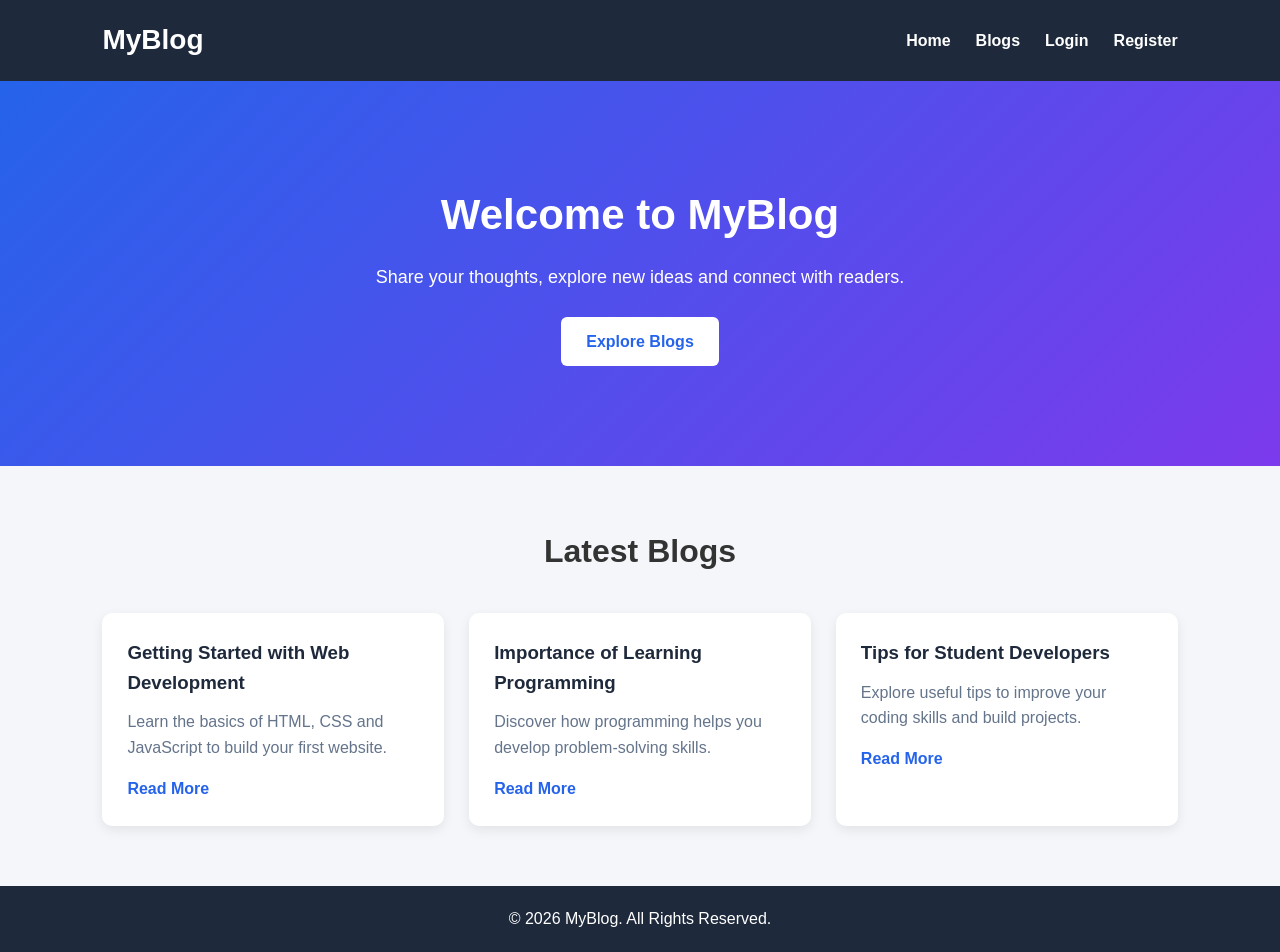
==== index.html @ 08aada98 "Initial commit" ====
<!DOCTYPE html>
<html lang="en">

<head>
    <meta charset="UTF-8">
    <meta name="viewport" content="width=device-width, initial-scale=1.0">
    <title>MyBlog - Share Your Stories</title>

    <link rel="stylesheet" href="style.css">
</head>

<body>

    <!-- Navigation Bar -->
    <header>
        <nav class="navbar">
            <h2 class="logo">MyBlog</h2>

            <ul class="nav-links">
                <li><a href="index.html">Home</a></li>
                <li><a href="#blogs">Blogs</a></li>
                <li><a href="login.html">Login</a></li>
                <li><a href="register.html">Register</a></li>
            </ul>
        </nav>
    </header>

    <!-- Hero Section -->
    <section class="hero">
        <h1>Welcome to MyBlog</h1>

        <p>
            Share your thoughts, explore new ideas
            and connect with readers.
        </p>

        <a href="#blogs" class="btn">Explore Blogs</a>
    </section>

    <!-- Blog Section -->
    <section class="blogs" id="blogs">

        <h2>Latest Blogs</h2>

        <div class="blog-container">

            <div class="blog-card">
                <h3>Getting Started with Web Development</h3>
                <p>
                    Learn the basics of HTML, CSS and
                    JavaScript to build your first website.
                </p>
                <a href="#">Read More</a>
            </div>

            <div class="blog-card">
                <h3>Importance of Learning Programming</h3>
                <p>
                    Discover how programming helps you
                    develop problem-solving skills.
                </p>
                <a href="#">Read More</a>
            </div>

            <div class="blog-card">
                <h3>Tips for Student Developers</h3>
                <p>
                    Explore useful tips to improve your
                    coding skills and build projects.
                </p>
                <a href="#">Read More</a>
            </div>

        </div>
    </section>

    <!-- Footer -->
    <footer>
        <p>&copy; 2026 MyBlog. All Rights Reserved.</p>
    </footer>

    <script src="script.js"></script>

</body>

</html>
---- style.css ----
/* Basic Reset */
* {
    margin: 0;
    padding: 0;
    box-sizing: border-box;
}

/* Body Styling */
body {
    font-family: Arial, sans-serif;
    background-color: #f4f6f9;
    color: #333;
    line-height: 1.6;
}

/* Navigation Bar */
header {
    background-color: #1e293b;
    padding: 18px 8%;
}

.navbar {
    display: flex;
    justify-content: space-between;
    align-items: center;
}

.logo {
    color: white;
    font-size: 28px;
}

.nav-links {
    display: flex;
    list-style: none;
    gap: 25px;
}

.nav-links a {
    color: white;
    text-decoration: none;
    font-weight: bold;
}

.nav-links a:hover {
    color: #38bdf8;
}

/* Hero Section */
.hero {
    text-align: center;
    padding: 100px 20px;
    background: linear-gradient(135deg, #2563eb, #7c3aed);
    color: white;
}

.hero h1 {
    font-size: 42px;
    margin-bottom: 15px;
}

.hero p {
    font-size: 18px;
    margin-bottom: 25px;
}

.btn {
    display: inline-block;
    background-color: white;
    color: #2563eb;
    padding: 12px 25px;
    border-radius: 6px;
    text-decoration: none;
    font-weight: bold;
}

/* Blog Section */
.blogs {
    padding: 60px 8%;
    text-align: center;
}

.blogs h2 {
    font-size: 32px;
    margin-bottom: 35px;
}

.blog-container {
    display: grid;
    grid-template-columns: repeat(3, 1fr);
    gap: 25px;
}

.blog-card {
    background-color: white;
    padding: 25px;
    border-radius: 10px;
    box-shadow: 0 4px 12px rgba(0, 0, 0, 0.08);
    text-align: left;
    transition: transform 0.3s;
}

.blog-card:hover {
    transform: translateY(-5px);
}

.blog-card h3 {
    margin-bottom: 12px;
    color: #1e293b;
}

.blog-card p {
    margin-bottom: 15px;
    color: #64748b;
}

.blog-card a {
    color: #2563eb;
    text-decoration: none;
    font-weight: bold;
}

/* Footer */
footer {
    background-color: #1e293b;
    color: white;
    text-align: center;
    padding: 20px;
}

/* Responsive Design */
@media (max-width: 768px) {

    .navbar {
        flex-direction: column;
        gap: 15px;
    }

    .nav-links {
        flex-wrap: wrap;
        justify-content: center;
        gap: 15px;
    }

    .hero h1 {
        font-size: 30px;
    }

    .blog-container {
        grid-template-columns: 1fr;
    }
}



/* Login and Register Pages */

.auth-section {
    min-height: 80vh;
    display: flex;
    justify-content: center;
    align-items: center;
    padding: 40px 20px;
    background: linear-gradient(135deg, #2563eb, #7c3aed);
}

.auth-container {
    width: 100%;
    max-width: 420px;
    background: white;
    padding: 35px;
    border-radius: 12px;
    box-shadow: 0 5px 20px rgba(0, 0, 0, 0.15);
}

.auth-container h1 {
    text-align: center;
    margin-bottom: 10px;
    color: #1e293b;
}

.auth-container>p {
    text-align: center;
    color: #64748b;
    margin-bottom: 25px;
}

.form-group {
    margin-bottom: 20px;
}

.form-group label {
    display: block;
    margin-bottom: 8px;
    font-weight: bold;
}

.form-group input {
    width: 100%;
    padding: 12px;
    border: 1px solid #cbd5e1;
    border-radius: 6px;
    font-size: 15px;
}

.form-group input:focus {
    outline: none;
    border-color: #2563eb;
}

.auth-btn {
    width: 100%;
    padding: 13px;
    background: #2563eb;
    color: white;
    border: none;
    border-radius: 6px;
    font-size: 16px;
    font-weight: bold;
    cursor: pointer;
}

.auth-btn:hover {
    background: #1d4ed8;
}

.auth-container .auth-link {
    margin-top: 20px;
    font-size: 14px;
}

.auth-link a,
.back-link {
    color: #2563eb;
    text-decoration: none;
    font-weight: bold;
}

.back-link {
    display: block;
    text-align: center;
    margin-top: 20px;
}


/* Dashboard Page */

.dashboard {
    min-height: 80vh;
    padding: 50px 8%;
    background-color: #f4f6f9;
}

.dashboard>h1 {
    color: #1e293b;
    margin-bottom: 10px;
}

.dashboard>p {
    color: #64748b;
    margin-bottom: 35px;
}

.stats-container {
    display: grid;
    grid-template-columns: repeat(2, 1fr);
    gap: 25px;
    margin-bottom: 45px;
}

.stat-card {
    background: white;
    padding: 30px;
    border-radius: 10px;
    text-align: center;
    box-shadow: 0 4px 12px rgba(0, 0, 0, 0.08);
}

.stat-card h2 {
    color: #2563eb;
    font-size: 35px;
}

.stat-card p {
    color: #64748b;
}

.section-heading {
    display: flex;
    justify-content: space-between;
    align-items: center;
    gap: 15px;
    margin-bottom: 25px;
}

.create-btn {
    background: #2563eb;
    color: white;
    padding: 12px 18px;
    border-radius: 6px;
    text-decoration: none;
    font-weight: bold;
}

.dashboard-blog-container {
    display: grid;
    grid-template-columns: repeat(3, 1fr);
    gap: 20px;
}

.dashboard-blog-card {
    background: white;
    padding: 25px;
    border-radius: 10px;
    box-shadow: 0 4px 12px rgba(0, 0, 0, 0.08);
}

.dashboard-blog-card h3 {
    margin-bottom: 12px;
    color: #1e293b;
}

.dashboard-blog-card p {
    color: #64748b;
    margin-bottom: 15px;
}

.dashboard-blog-card span {
    color: #16a34a;
    font-weight: bold;
    font-size: 14px;
}

@media (max-width: 768px) {

    .stats-container {
        grid-template-columns: 1fr;
    }

    .dashboard-blog-container {
        grid-template-columns: 1fr;
    }

    .section-heading {
        flex-direction: column;
        align-items: flex-start;
    }
}


/* Create Blog Page */

.create-section {
    min-height: 80vh;
    padding: 50px 20px;
    background-color: #f4f6f9;
    display: flex;
    justify-content: center;
    align-items: center;
}

.create-container {
    width: 100%;
    max-width: 700px;
    background-color: white;
    padding: 35px;
    border-radius: 12px;
    box-shadow: 0 4px 15px rgba(0, 0, 0, 0.08);
}

.create-container h1 {
    text-align: center;
    color: #1e293b;
    margin-bottom: 10px;
}

.create-container>p {
    text-align: center;
    color: #64748b;
    margin-bottom: 30px;
}

.create-container select,
.create-container textarea {
    width: 100%;
    padding: 12px;
    border: 1px solid #cbd5e1;
    border-radius: 6px;
    font-size: 15px;
    font-family: Arial, sans-serif;
}

.create-container select:focus,
.create-container textarea:focus {
    outline: none;
    border-color: #2563eb;
}

.create-container textarea {
    resize: vertical;
}

@media (max-width: 768px) {
    .create-container {
        padding: 22px;
    }
}
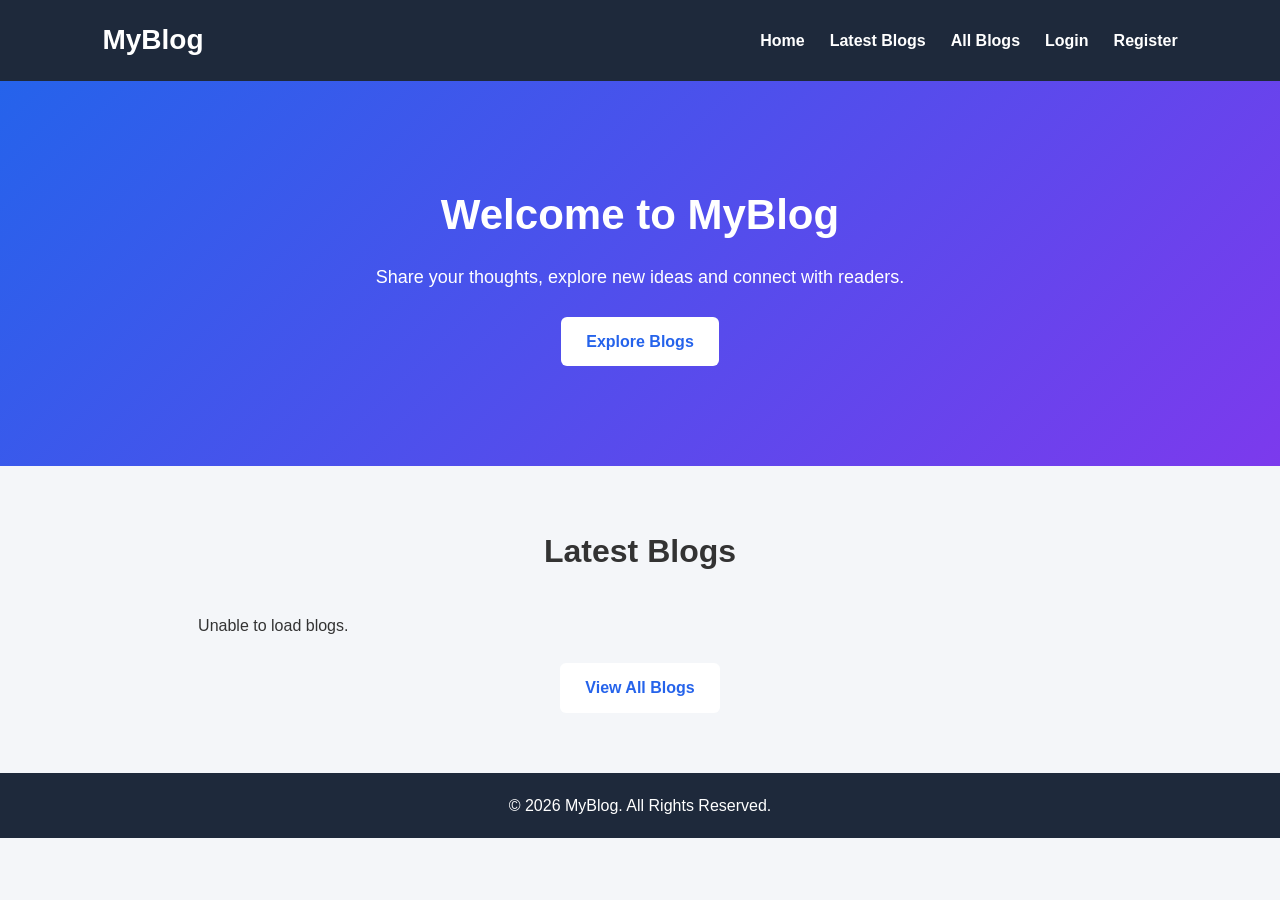
==== commit 6e27ca3f: "Complete Module 3 database integration" ====
--- a/index.html
+++ b/index.html
@@ -18,7 +18,8 @@
 
             <ul class="nav-links">
                 <li><a href="index.html">Home</a></li>
-                <li><a href="#blogs">Blogs</a></li>
+                <li><a href="#blogs">Latest Blogs</a></li>
+                <li><a href="all-blogs.html">All Blogs</a></li>
                 <li><a href="login.html">Login</a></li>
                 <li><a href="register.html">Register</a></li>
             </ul>
@@ -37,41 +38,19 @@
         <a href="#blogs" class="btn">Explore Blogs</a>
     </section>
 
-    <!-- Blog Section -->
+    <!-- Latest Blogs Section -->
     <section class="blogs" id="blogs">
 
         <h2>Latest Blogs</h2>
 
         <div class="blog-container">
+            <p>Loading latest blogs...</p>
+        </div>
 
-            <div class="blog-card">
-                <h3>Getting Started with Web Development</h3>
-                <p>
-                    Learn the basics of HTML, CSS and
-                    JavaScript to build your first website.
-                </p>
-                <a href="#">Read More</a>
-            </div>
+        <div style="text-align: center; margin-top: 25px;">
+            <a href="all-blogs.html" class="btn">View All Blogs</a>
+        </div>
 
-            <div class="blog-card">
-                <h3>Importance of Learning Programming</h3>
-                <p>
-                    Discover how programming helps you
-                    develop problem-solving skills.
-                </p>
-                <a href="#">Read More</a>
-            </div>
-
-            <div class="blog-card">
-                <h3>Tips for Student Developers</h3>
-                <p>
-                    Explore useful tips to improve your
-                    coding skills and build projects.
-                </p>
-                <a href="#">Read More</a>
-            </div>
-
-        </div>
     </section>
 
     <!-- Footer -->
